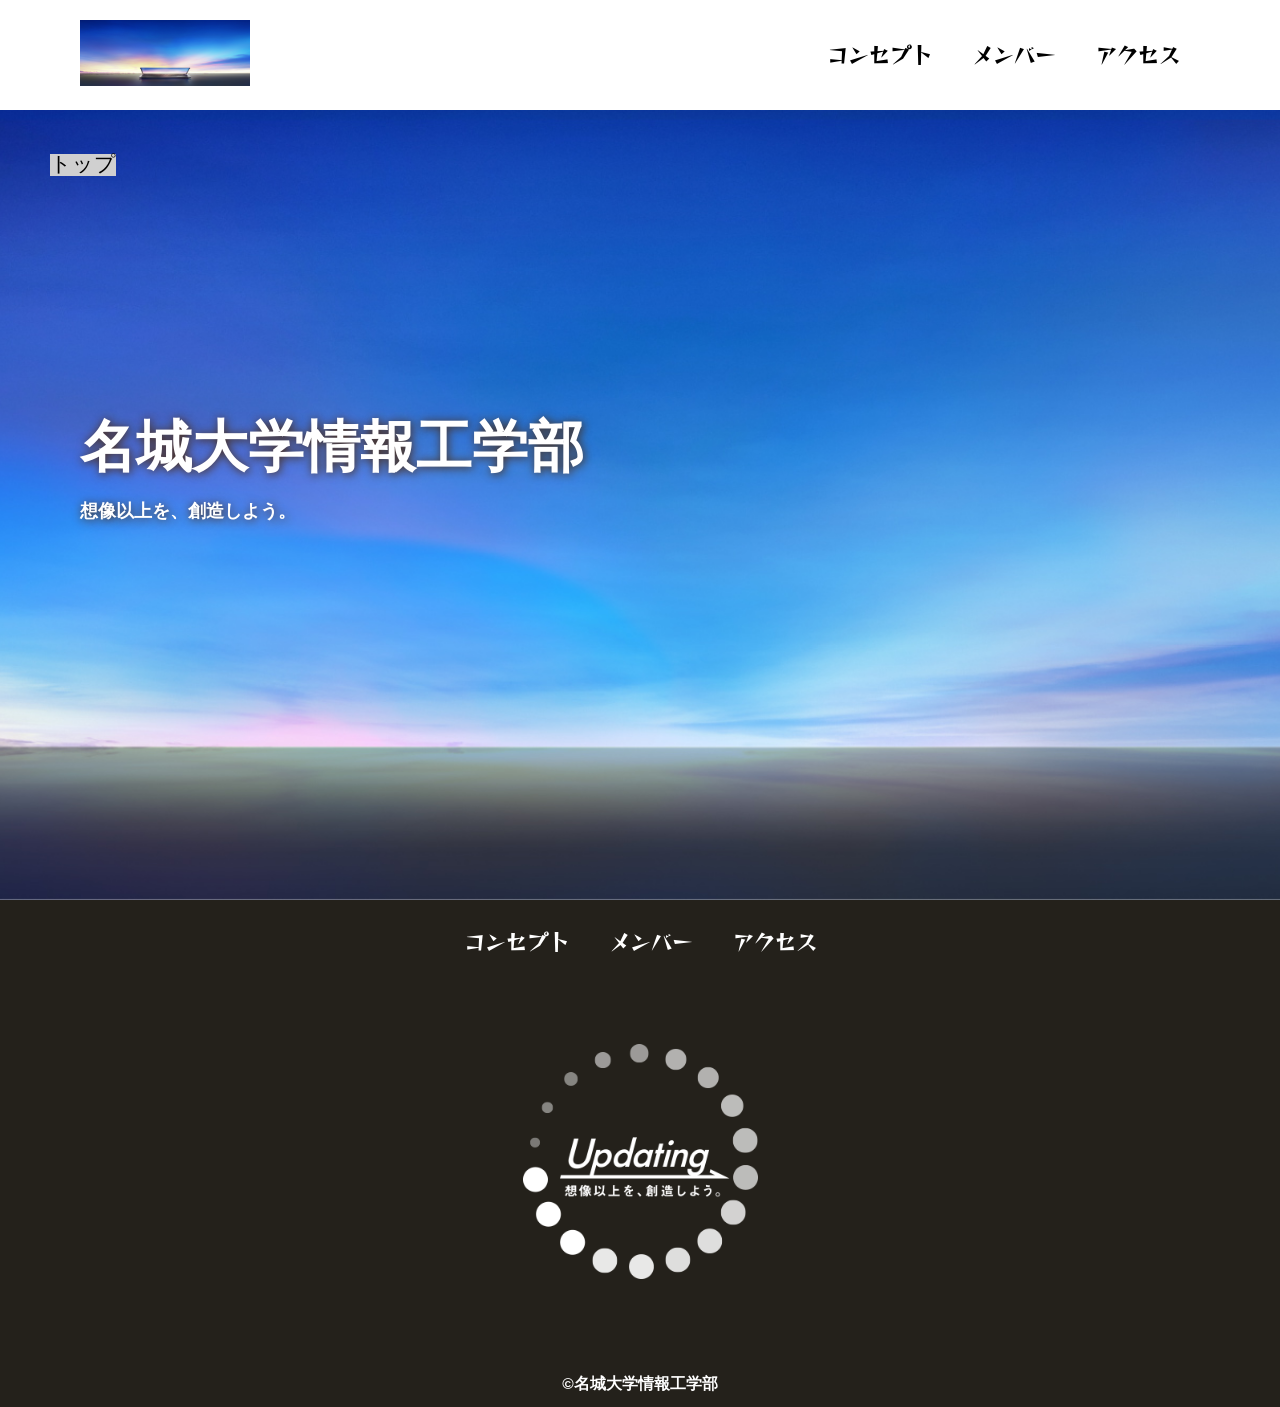
==== index.html @ a2f88a85 "input_file" ====
<!DOCTYPE html>
<html>
    <head>
        <meta charset="UTF-8">
        <title>名城大学情報工学部非公式HP</title>
        <meta name="description" content="名城大学情報工学部非公式Webサイト">
        <meta name="viewport" content="width=device-width">
        <script src="https://ajax.googleapis.com/ajax/libs/jquery/1.11.0/jquery.min.js"></script>
        <script src="js/toggle-menu.js"></script>
        <link href="css/index.css" rel="stylesheet">
        <link rel="preconnect" href="https://fonts.googleapis.com">
        <link rel="preconnect" href="https://fonts.gstatic.com" crossorigin>
        <link href="https://fonts.googleapis.com/css2?family=Montserrat:wght@400;700&display=swap" rel="stylesheet">
        <link href="https://fonts.googleapis.com/css2?family=Reggae+One&display=swap" rel="stylesheet">
    </head>
    <body>
        <!--beader ここから-->
        <header class="header">
            <div class="header-inner">
                <a class="header-logo" href="index.html">
                    <img src="images/common/logo.png" alt="ロゴ">
                </a>
                <button class="toggle-menu-button"></button>
                <div class="header-site-menu">
                    <nav class="site-menu">
                        <ul>
                            <li><a href="consept.html">コンセプト</a></li>
                            <li><a href="members.html">メンバー</a></li>
                            <li><a href="access.html">アクセス</a></li>
                        </ul>
                    </nav>
                </div>
            </div>
        </header>
        <!--header ここまで-->
        <!--main ここから-->
        <main class="main">
            <nav class="floating">
                <ul>
                    <il><a href="#">トップ</il>
                </ul>
            </nav>
            <div class="first-view">
                <div class="first-view-text">
                    <h1>名城大学情報工学部</h1>
                    <p>想像以上を、創造しよう。</p>
                </div>
            </div>
        </main>
        <!--main ここまで-->
        <!--footer ここから-->
        <footer class="footer">
            <nav class="site-menu">
                <ul>
                    <li><a href="consept.html">コンセプト</a></li>
                    <li><a href="members.html">メンバー</a></li>
                    <li><a href="access.html">アクセス</a></li>
                </ul>
            </nav>
            <a class="footer-logo" href="index.html">
                <img src="images/common/logo_footer.png" alt="ロゴ">
            </a>
            <p class="copyright"><small>&copy;名城大学情報工学部</small></p>
        </footer>
        <!--footer ここまで-->
    </body>
</html>
---- css/index.css ----
@charset "utf-8";

nav.floating {
    position: absolute;
    top: 100px;
    left: 50px;
    background-color: #d0d0d0;
}

.first-view {
    height: calc(100vh - 110px);
    background-image: url(../images/index/bg_main.jpg);
    background-repeat: no-repeat;
    background-position: center center;
    background-size: cover;
    display: flex;
    align-items: center;
}

.first-view-text {
    width: 100%;
    max-width: 1200px;
    margin-left: auto;
    margin-right: auto;
    padding-left: 40px;
    padding-bottom: 80px;
    color: #ffffff;
    font-weight: bold;
    text-shadow: 1px 1px 10px #4b2c14;
}

.first-view-text h1 {
    font-family: 'Montserrat', sans-serif;
    font-size: 56px;
    line-height: 72px;
}

.first-view-text p {
  font-size: 18px;
  margin-top: 20px;
}

.lead {
  max-width: 1200px;
  margin: 60px auto;
}

*,
::before,
::after {
    padding: 0;
    margin: 0;
    box-sizing: border-box;
}

ul, ol {
    list-style: none;
}

a {
    color: inherit;
    text-decoration: none;
}

body {
    font-family: sans-serif;
    font-size: 16pt;
    color: #000000;
    line-height: 1;
    background-color: #ffffff;
}

img {
    max-width: 100%;
}

.header-inner {
    max-width: 1200px;
    height: 110px;
    margin-left: auto;
    margin-right: auto;
    padding-left: 40px;
    padding-right: 40px;
    display: flex;
    justify-content: space-between;
    align-items: center;
}

.toggle-menu-button {
    display: none;
}

.header-logo {
    display: block;
    width: 170px;
}

.site-menu ul {
    display: flex;
}

.site-menu ul li {
    margin-left: 20px;
    margin-right: 20px;
}

.site-menu ul li a {
  font-family: "Reggae One", system-ui;
  font-weight: 400;
  font-style: normal;
}

@media (max-width: 800px) {
    .site-menu ul {
        display: block;
        text-align: center;
    }

    .site-menu li {
        margin-top: 20px;
    }

    .header {
        position: fixed;
        top: 0;
        left: 0;
        right: 0;
        background-color: #ffffff;
        height: 50px;
        z-index: 10;
        box-shadow: 0 3px 6px rgba(0, 0, 0, 0.1);
    }

    .header-inner {
        padding-left: 20px;
        padding-right: 20px;
        height: 100%;
        position: relative;
    }

    .header-logo {
        width: 100px;
    }

    .header-site-menu {
        position: absolute;
        top: 100%;
        left: 0;
        right: 0;
        color: #ffffff;
        background-color: #736e62;
        padding-top: 30px;
        padding-bottom: 50px;
        display: none;
    }

    .header-site-menu.is-show {
        display: block;
    }

    .toggle-menu-button {
        display: block;
        width: 44px;
        height: 34px;
        background-image: url('../images/common/icon-menu.png');
        background-size: 50%;
        background-position: center;
        background-repeat: no-repeat;
        background-color: transparent;
        border: none;
        border-radius: 0;
        outline: none;
    }

    .main {
        padding-top: 50px;
    }

    .footer-logo {
        margin-top: 60px;
    }

    .copyright {
        margin-top: 50px;
    }
}

.footer {
    color: #ffffff;
    background-color: #24211b;
    padding-top: 30px;
    padding-bottom: 15px;
    display: flex;
    flex-direction: column;
    align-items: center;
}

.footer-logo {
    display: block;
    width: 235px;
    margin-top: 90px;
}

.copyright {
    font-size: 14pt;
    font-weight: bold;
    margin-top: 90px;
}
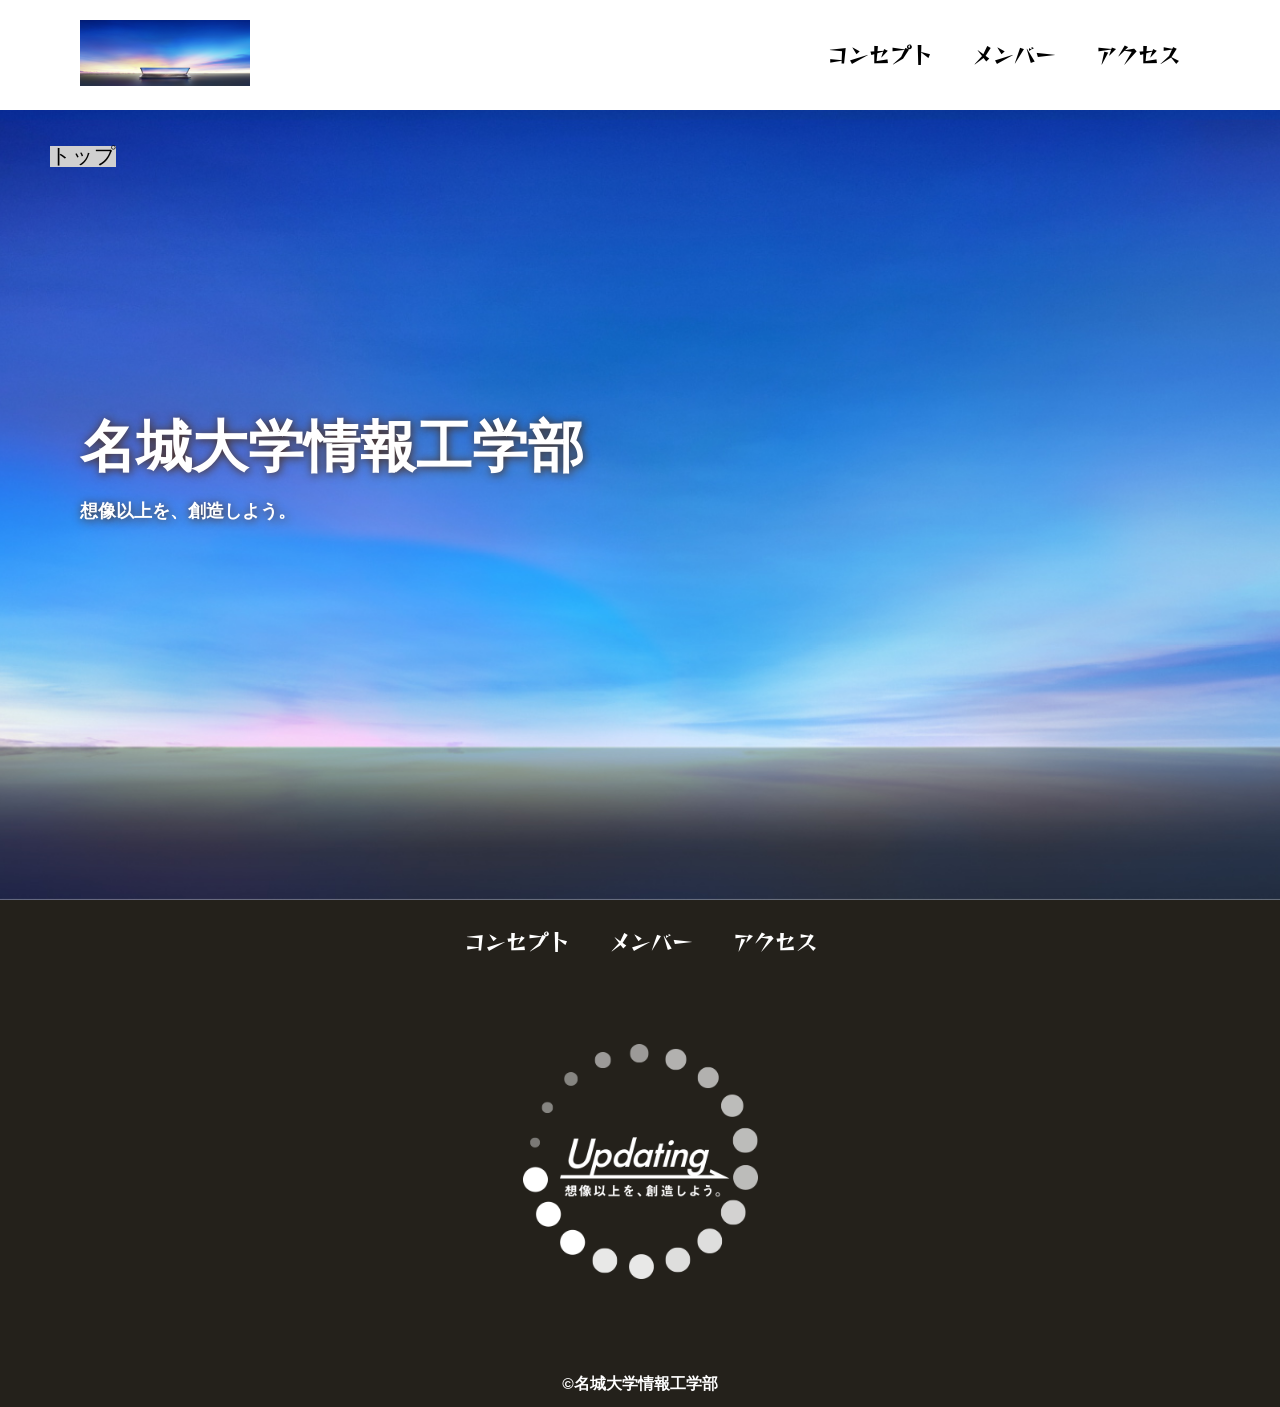
==== commit c60cc20d: "input_newfile" ====
--- a/index.html
+++ b/index.html
@@ -24,7 +24,7 @@
                 <div class="header-site-menu">
                     <nav class="site-menu">
                         <ul>
-                            <li><a href="consept.html">コンセプト</a></li>
+                            <li><a href="concept.html">コンセプト</a></li>
                             <li><a href="members.html">メンバー</a></li>
                             <li><a href="access.html">アクセス</a></li>
                         </ul>
@@ -52,7 +52,7 @@
         <footer class="footer">
             <nav class="site-menu">
                 <ul>
-                    <li><a href="consept.html">コンセプト</a></li>
+                    <li><a href="concept.html">コンセプト</a></li>
                     <li><a href="members.html">メンバー</a></li>
                     <li><a href="access.html">アクセス</a></li>
                 </ul>
